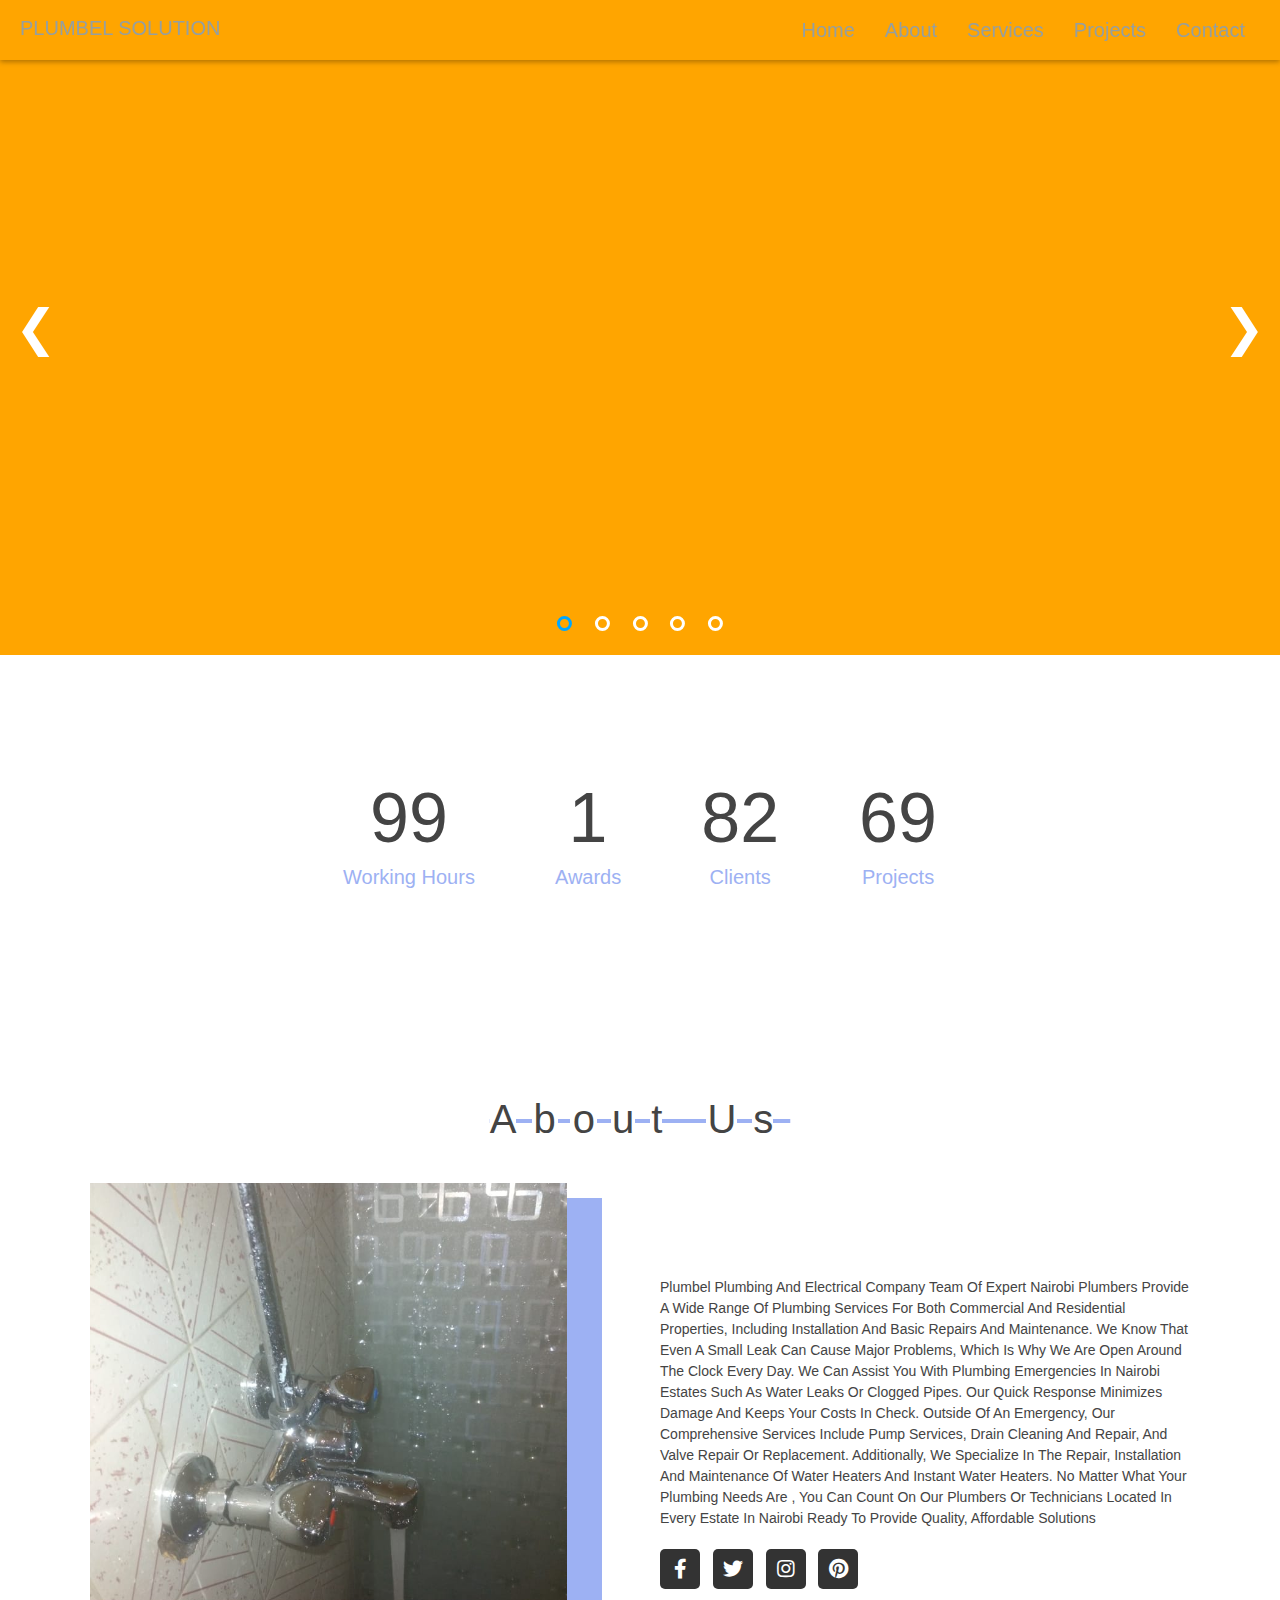
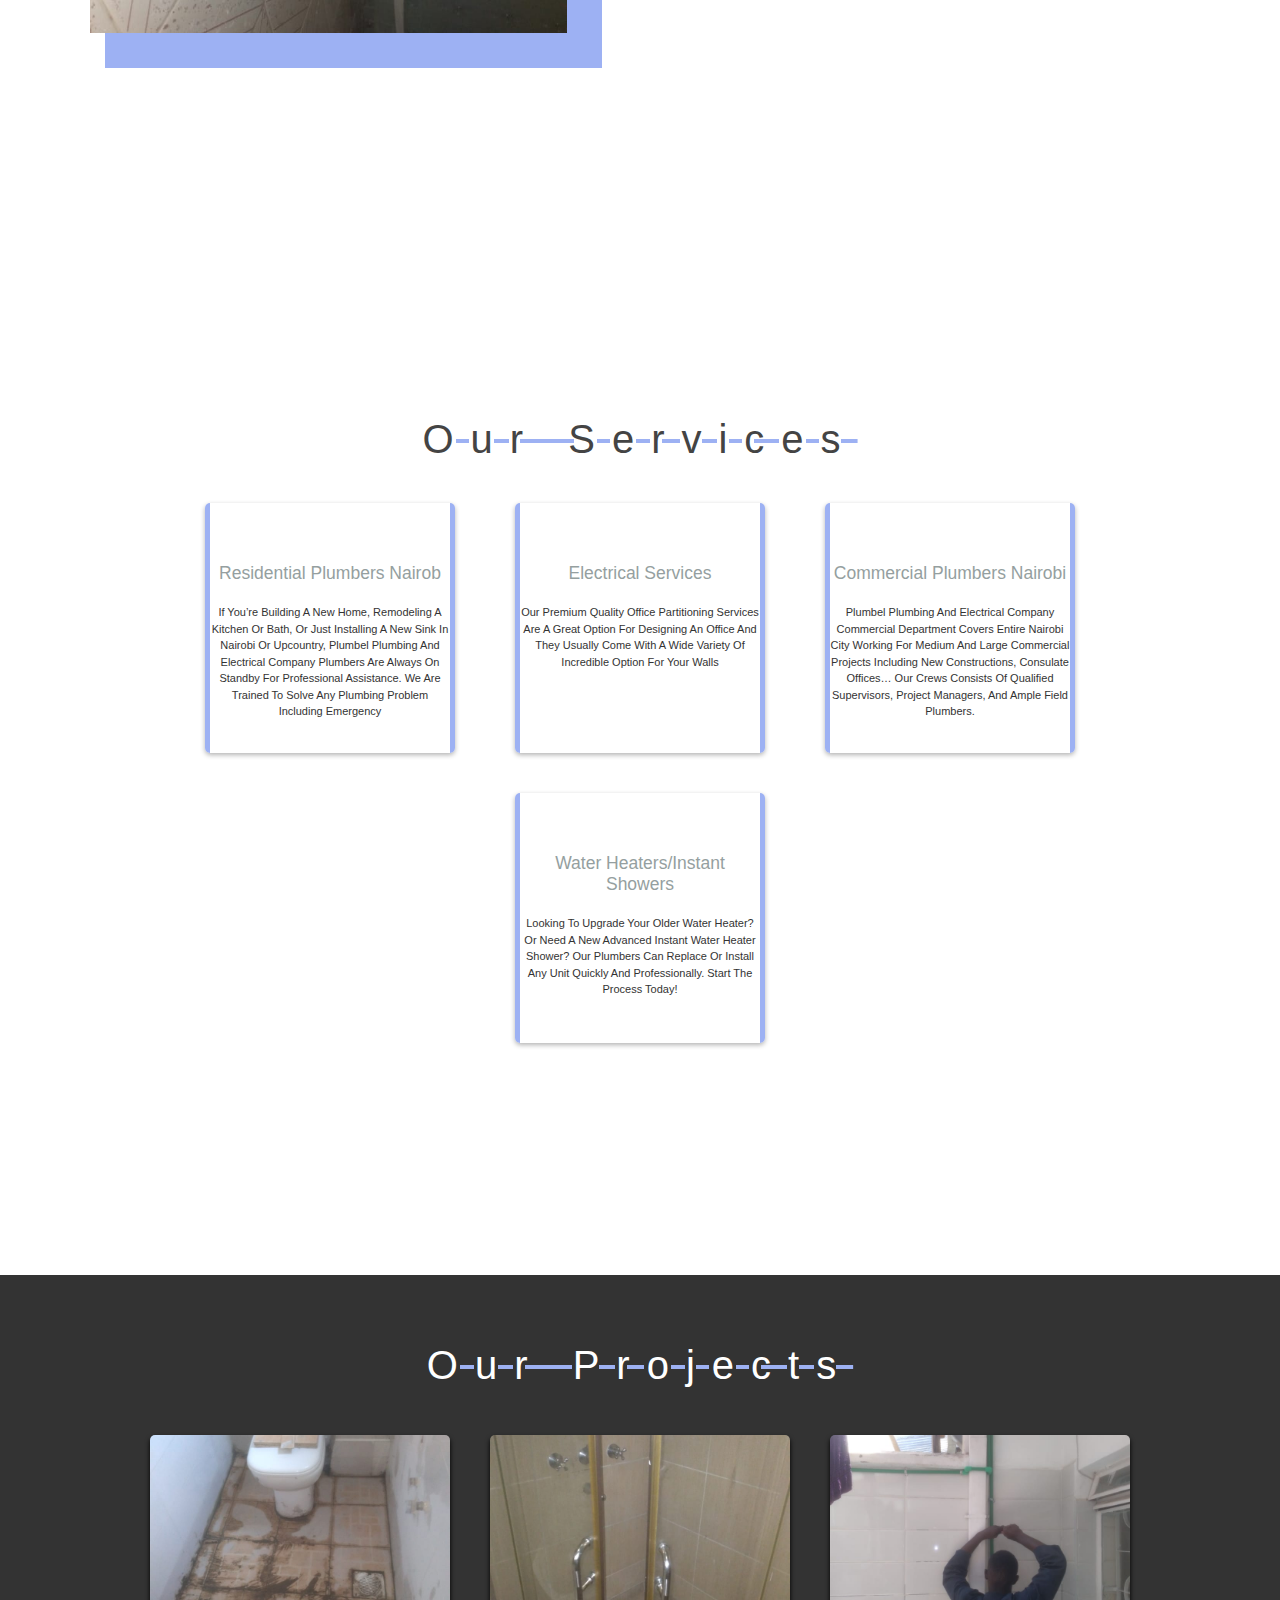
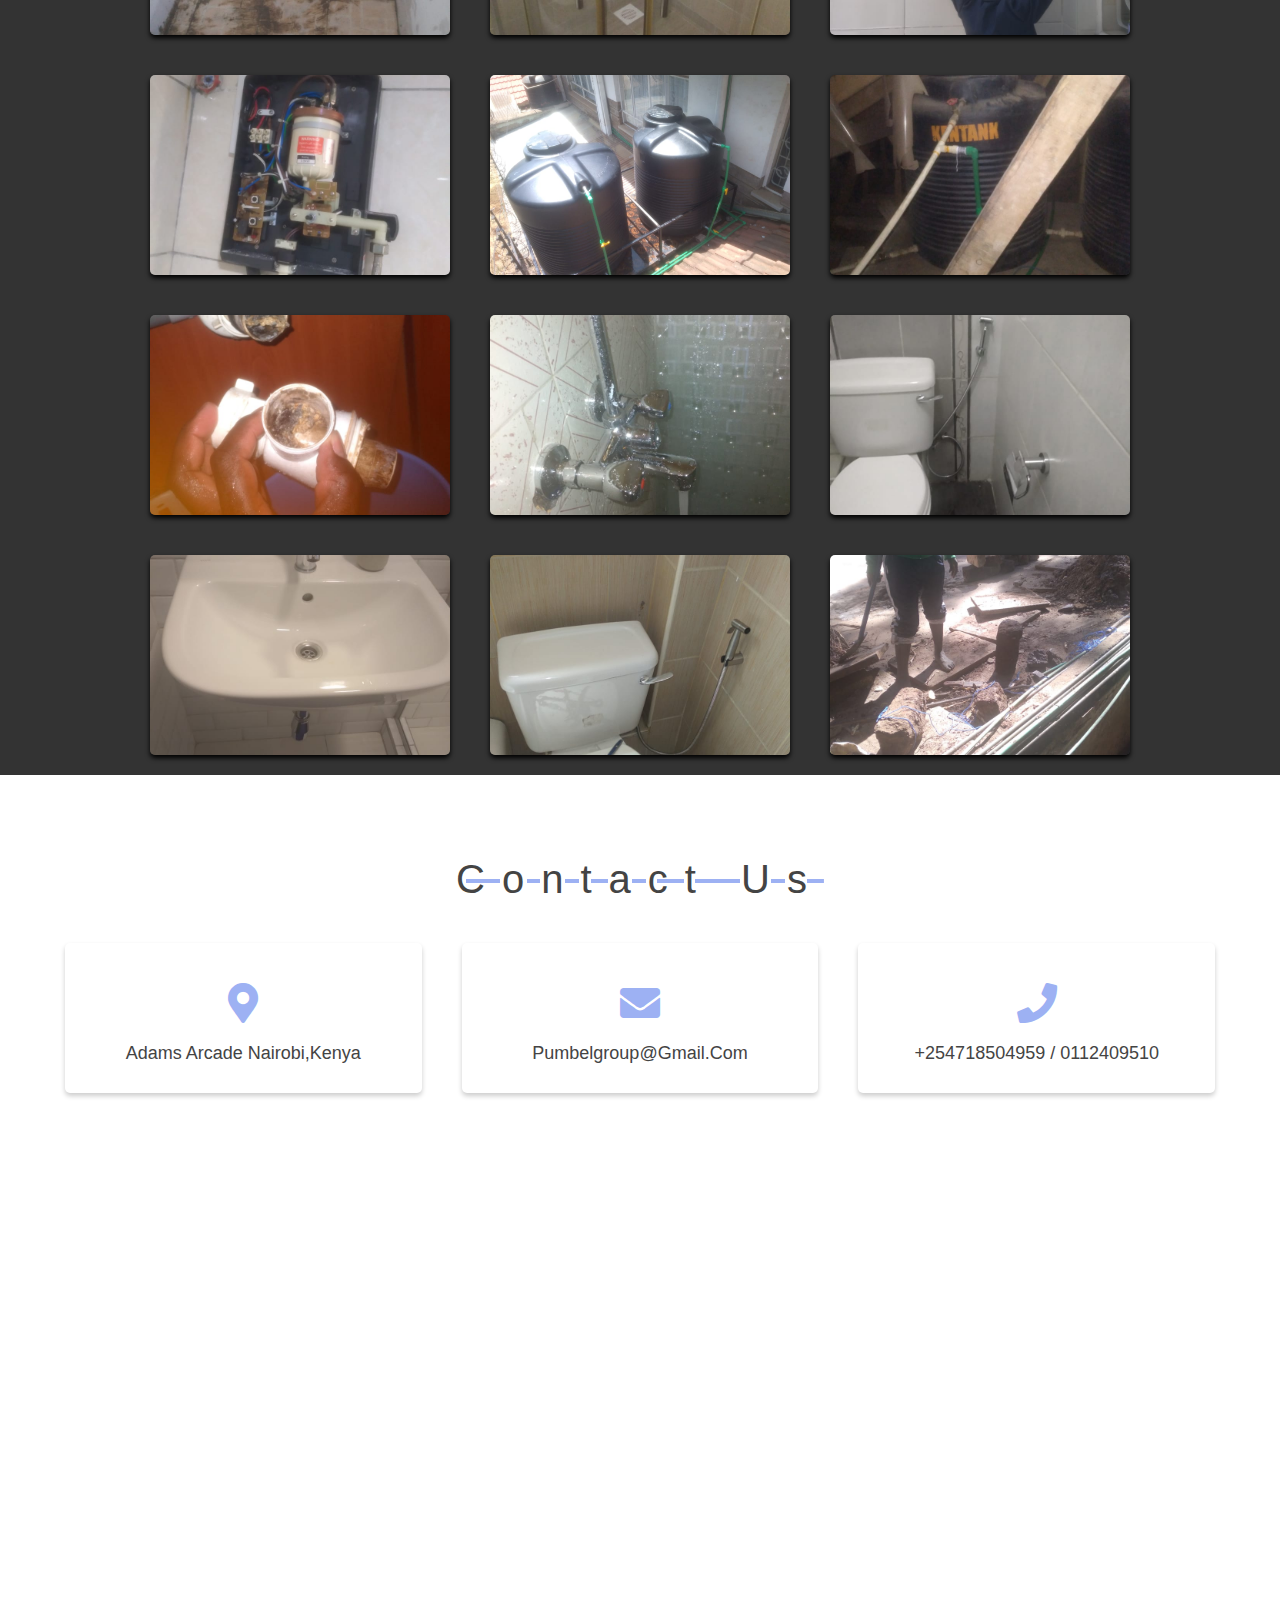
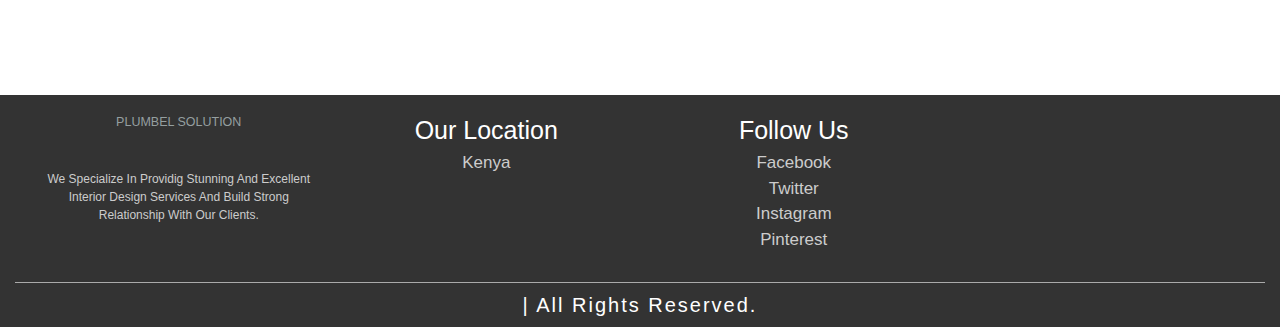
==== index.html @ bd632f6f "Add files via upload" ====
<!DOCTYPE html>
<html lang="en">
<head>
  <meta charset="utf-8">
  <meta name="viewport" content="width=device-width, initial-scale=1">

  <!-- magnific popup css link  -->
  <link rel="stylesheet" href="https://cdnjs.cloudflare.com/ajax/libs/magnific-popup.js/1.1.0/magnific-popup.min.css">

  <!-- font awesome file link  -->
  <link rel="stylesheet" href="https://cdnjs.cloudflare.com/ajax/libs/font-awesome/5.15.1/css/all.min.css">

  <!-- bootstrap file link  -->
  <link rel="stylesheet" href="https://cdnjs.cloudflare.com/ajax/libs/twitter-bootstrap/4.5.3/css/bootstrap.min.css">

  <!-- custom css file link  -->
  <link rel="stylesheet" href="style.css">
  <link rel="stylesheet" href="cssfile.css">
  <title>Plumbel solution</title>
</head>
<body>
  
<!-- header section starts  -->

<header class="header fixed-top" style="background-color: transparent;">
<h2 style="color: rgb(149, 159, 160); Font: bolds;">PLUMBEL SOLUTION</h2>
<a href="#" class="logo"><img src="images/logo.png" alt=""></a>

<nav>
  <ul >
    <li style="color:rgb(21, 124, 241);"><a href="#home">home</a></li>
    <li style="color:rgb(22, 143, 243);"><a href="#about">about</a></li>
    <li style="color:white;"><a href="#service">services</a></li>
    <li style="color:white;"><a href="#project">projects</a></li>
    <li style="color:white;"><a href="#contact">contact</a></li>
  </ul>
</nav>

<div class="fas fa-bars"></div>

</header>

<!-- header section ends -->

<!-- home section starts  -->


<section id="home" class="home container-fluid p-0">

<div class="row hero">
  <div class="slider">
		<!-- fade css -->
		<div class="myslide fade">
			<div class="txt">
        <div class="col pl-3 ml-sm-5 p-0">
          <h1 class="text1">Welcome to</h1>
          <h3 class="text2">Plumbel Solution</h3>
        </div>
			</div>
			<img src="img8.jpeg" style="width: 100%; height: 100%;  object-fit: cover;">
		</div>
		
		<div class="myslide fade">
			<div class="txt">
				<div class="col pl-3 ml-sm-5 p-0">
          <h1 class="text1">Affordable and Perfect</h1>
          <h3 class="text2">Residential And Commercial Buildings</h3>
        </div>
			</div>
			<img src="img10001.jpeg" style="width: 100%; height: 100%;  object-fit: cover;">
		</div>
		
		<div class="myslide fade">
			<div class="txt">
				<div class="col pl-3 ml-sm-5 p-0">
          <h1 class="text1">Perfect Plumbing and Electrical Services</h1>
          <h3 class="text2">instant showers,water boiler and puriferier installation</h3>
        </div>
			</div>
			<img src="img20.jpeg" style="width: 100%; height: 100%;  object-fit: cover;">
		</div>
		
		<div class="myslide fade">
			<div class="txt">
				<div class="col pl-3 ml-sm-5 p-0">
          <h1 class="text1">We Deliver Beyond</h1>
          <h3 class="text2">Your Expectation</h3>
        </div>
			</div>
			<img src="img1002.jpeg" style="width: 100%; height: 100%;  object-fit: cover;">
		</div>
		
		<div class="myslide fade">
			<div class="txt">
        <div class="col pl-3 ml-sm-5 p-0">
          <h1 class="text1"> We Offer Much more</h1>
          <h3 class="text2">solving Water blockages,installation of water pumps</h3>
        </div>
				
		
			</div>
      
			<img src="img1004.jpeg" style="width: 100%; height: 100%;  object-fit: cover;">
		</div>
		<!-- /fade css -->
		
		<!-- onclick js -->
		<a class="prev" onclick="plusSlides(-1)">&#10094;</a>
  		<a class="next" onclick="plusSlides(1)">&#10095;</a>
		
		<div class="dotsbox" style="text-align:center">
			<span class="dot" onclick="currentSlide(1)"></span>
			<span class="dot" onclick="currentSlide(2)"></span>
			<span class="dot" onclick="currentSlide(3)"></span>
			<span class="dot" onclick="currentSlide(4)"></span>
			<span class="dot" onclick="currentSlide(5)"></span>
		</div>
		<!-- /onclick js -->
	</div>
  
</div>

<div class="counting">

<div class="box">
  <h1 class="count" data-count="1200">1200+</h1>
  <h3>working hours</h3>
</div>

<div class="box">
  <h1 class="count" data-count="15">15+</h1>
  <h3>awards</h3>
</div>

<div class="box">
  <h1 class="count" data-count="1000">1000+</h1>
  <h3>clients</h3>
</div>

<div class="box">
  <h1 class="count" data-count="840">840+</h1>
  <h3>projects</h3>
</div>

</div>

</section>

<!-- home section ends -->


<!-- about section starts  -->

<section id="about" class="about container">

<h1 class="heading">about us</h1>

<div class="row align-items-center">

  <div class="col-md-6 image">
    <img  src="img8.jpeg" width="90%" alt="">
  </div>

  <div class="col-md-6 info">
    <p>Plumbel Plumbing and Electrical Company team of expert Nairobi plumbers provide a wide range of plumbing services for both commercial and residential properties, including installation and basic repairs and maintenance. We know that even a small leak can cause major problems, which is why we are open around the clock every day. We can assist you with plumbing emergencies in Nairobi estates such as water leaks or clogged pipes. Our quick response minimizes damage and keeps your costs in check. Outside of an emergency, our comprehensive services include pump services, drain cleaning and repair, and valve repair or replacement.

      Additionally, we specialize in the repair, installation and maintenance of water heaters and instant water heaters. No matter what your plumbing needs are , you can count on our plumbers or technicians located in every estate in Nairobi ready to provide quality, affordable solutions</p>
    <p></p>
    <p> </p>
    <div class="icons">
      <a href="https://www.facebook.com/Perfect-Line-Enterprise-111223291467394" class="fab fa-facebook-f"></a>
      <a href="https://www.twitter.com" class="fab fa-twitter"></a>
      <a href="https://www.instagram.com" class="fab fa-instagram"></a>
      <a href="https://www.pinterest.com" class="fab fa-pinterest "></a>
    </div>
  </div>

</div>

</section>

<!-- about section ends -->

<!-- service section starts  -->

<section id="service" class="service">

<h1 class="heading">our services</h1>

<div class="box-container mx-auto">

  <div class="box">
    <h3 style="color: rgb(149, 159, 160); Font: bolds;"> Residential Plumbers Nairob</h3>
    <p>If you’re building a new home, remodeling a kitchen or bath, or just installing a new sink in Nairobi or upcountry, Plumbel Plumbing and Electrical Company Plumbers are always on standby for professional assistance. We are trained to solve any plumbing problem including emergency</p>
  </div>

  <div class="box">
    <h3 style="color: rgb(149, 159, 160); Font: bolds;"> Electrical services </h3>
    <p>Our premium quality office partitioning services  are a great option for designing an office and they usually come with a wide variety of incredible option for your walls </p>
  </div>

  <div class="box">
    <h3 style="color: rgb(149, 159, 160); Font: bolds;"> Commercial Plumbers Nairobi </h3>
    <p>Plumbel Plumbing and Electrical Company commercial department covers entire Nairobi city working for medium and large commercial projects including new constructions, consulate offices… Our Crews consists of qualified supervisors, project managers, and ample field plumbers. </p>
  </div>

  <div class="box">
    <h3 style="color: rgb(149, 159, 160); Font: bolds;"> Water Heaters/Instant Showers </h3>
    <p>Looking to upgrade your older water heater? Or need a new advanced instant water heater shower? Our plumbers can replace or install any unit quickly and professionally. Start the process today! </p>
  </div>

 
 

 

  

</div>

</section>

<!-- service section ends -->

<!-- project section starts   -->

<section id="project" class="project">

  <div class="heading">our projects</div>
  
  <div class="box-container mx-auto">
  
  <div class="box">
    <a href="img1.jpg" title="">
      <img src="img1.jpeg" alt="">
    </a>
  </div>
  
  <div class="box">
    <a href="img17.jpeg" title="">
      <img src="img17.jpeg" alt="">
    </a>
  </div>
  
  <div class="box">
    <a href="img3.jpeg" title="">
      <img src="img3.jpeg" alt="">
    </a>
  </div>
  
  <div class="box">
    <a href="img14.jpeg" title="">
      <img src="img14.jpeg" alt="">
    </a>
  </div>
  
  <div class="box">
    <a href="img5.jpeg" title="">
      <img src="img5.jpeg" alt="">
    </a>
  </div>
  <div class="box">
    <a href="img6.jpeg" title="">
      <img src="img6.jpeg" alt="">
    </a>
  </div>
  <div class="box">
    <a href="img7.jpeg" title="">
      <img src="img7.jpeg" alt="">
    </a>
  </div>
  <div class="box">
    <a href="img8.jpeg" title="">
      <img src="img8.jpeg" alt="">
    </a>
  </div>
  <div class="box">
    <a href="img9.jpeg" title="">
      <img src="img9.jpeg" alt="">
    </a>
  </div>
  <div class="box">
    <a href="img10.jpeg" title="">
      <img src="img10.jpeg" alt="">
    </a>
  </div>
  <div class="box">
    <a href="img11.jpeg" title="">
      <img src="img11.jpeg" alt="">
    </a>
  </div>
  
  <div class="box">
    <a href="img12.jpeg" title="">
      <img src="img12.jpeg" alt="">
    </a>
  </div>
  
  </div>
  
  </section>

<!-- project section ends -->

<!-- contact section starts  -->

<section id="contact" class="contact">

<h1 class="heading">contact us</h1>

<div class="contact-box-container mx-auto">

<div class="contact-box">
  <i class="fas fa-map-marker-alt"></i>
  <h3>Adams Arcade Nairobi,Kenya</h3>
</div>

<div class="contact-box">
  <i class="fas fa-envelope"></i>
  <h3>pumbelgroup@gmail.com</h3>
  
</div>

<div class="contact-box">
  <i class="fas fa-phone"></i>
  <h3>+254718504959 / 0112409510</h3>
</div>

</div>




</section>

<!-- contact section ends -->

<!-- footer section starts  -->

<section class="container-fluid footer">

<div class="row">

<div class="col-md-3">
  <h5 style="color: rgb(149, 159, 160); Font: bolds;">PLUMBEL SOLUTION</h5>
  <h2><img src="images/logo.png" alt=""></h2>
  <p>We specialize in providig stunning and excellent interior design services and  build strong relationship with our clients.</p>
</div>

<div class="col-md-3">
  <h2>our location</h2>
  <div class="list">
    <a href="#">Kenya</a>
    
  </div>
</div>

<div class="col-md-3">
  <h2>follow us</h2>
  <div class="list">
    <a href="shttps://www.facebook.com/Perfect-Line-Enterprise-111223291467394">facebook</a>
    <a href="https://www.twitter.com">twitter</a>
    <a href="https://www.instagram.com">instagram</a>
    <a href="https://www.pinterest.com">pinterest</a>
  </div>
</div>



</div>

<h1 class="credit"><span></span> | All rights reserved. </h1>

</section>

<!-- footer section ends -->












<script src="jsfile.js"></script>

<!-- jquery file link  -->
<script src="https://cdnjs.cloudflare.com/ajax/libs/jquery/3.5.1/jquery.min.js"></script>

<!-- magnific popup link  -->
<script src="https://cdnjs.cloudflare.com/ajax/libs/magnific-popup.js/1.1.0/jquery.magnific-popup.min.js"></script>

<!-- main/custom javascript file link  -->
<script src="main.js"></script>

</body>
</html>
---- style.css ----
@import url('https://fonts.googleapis.com/css2?family=Exo+2:ital,wght@0,200;0,300;0,400;0,500;0,600;1,300;1,400;1,500&display=swap');

:root{
  --orange: rgb(157, 177, 243);
}

*{
  margin:0; padding:0;
  box-sizing: border-box;
  transition:all .2s linear;
  text-transform: capitalize;
  font-family: 'Exo 2', sans-serif;
}

html{
  font-size: 62.5%;
  scroll-behavior: smooth;
}

body{
  overflow-x: hidden;
}

.heading{
  font-size: 4rem;
  text-align: center;
  letter-spacing: 1.7rem;
  color:#444;
  margin:2rem 0;
  padding-top: 6rem;
  text-decoration: underline;
  text-decoration-style: solid;
  text-decoration-color: var(--orange);
  text-underline-offset:-1.4rem;
}

.header{
  display: flex;
  align-items: center;
  justify-content: space-between;
  width:100%;
  background:#fff;
  z-index: 100;
  padding:1rem 2rem;
  box-shadow: 0 .2rem .5rem rgba(0,0,0,.3);
}

.header .logo img{
  height: 4rem;
}

.header nav ul{
  list-style-type: none;
  display: flex;
  align-items: center;
  justify-content: space-around;
  margin:0; padding:0;
}

.header nav ul li{
  margin: 0 1.5rem;
}

.header nav ul li a{
  font-size: 2rem;
  color:rgb(149, 159, 160);
}

.header nav ul li a:hover{
  color: rgb(254, 255, 255);
  text-decoration: none;
}

.header .fa-bars{
  font-size: 2.5rem;
  color:#666;
  cursor: pointer;
  display: none;
}


.home .hero{
  min-height: 60vh;
  background: url(../images/bg-image.jpg) no-repeat;
  background-size: cover;
  background-position: center;
  display: flex;
  align-items: center;
}

.home .row{
  margin:0;
}

.home .hero .text1{
  font-size: 5rem;
  width:45rem;
  background:#fff;
  padding:1rem;
  text-align: center;
  opacity: .8;
  color:rgb(149, 159, 160);
}

.home .hero .text2{
  font-size: 3rem;
  width:35rem;
  background:var(--orange);
  padding:1rem;
  text-align: center;
  opacity: .8;
  margin-top: 1rem;
  color:#fff;
}


.home .counting{
  min-height: 40vh;
  padding:2rem 0;
  display: flex;
  align-items: center;
  justify-content: center;
  flex-wrap: wrap;
}

.home .counting .box{
  margin: 2rem 4rem;
  text-align: center;
}

.home .counting .box .count{
  font-size: 7rem;
  color:#444;
}

.home .counting .box h3{
  font-size: 2rem;
  color:var(--orange);
}

.about{
  min-height: 100vh;
  padding-bottom: 3rem;
}

.about .image{
  padding:2rem;
}

.about .image img{
  height:45rem;
  object-fit: cover;
  box-shadow: 2.5rem 2.5rem 0 1rem var(--orange);
}

.about .info{
  padding:2rem;
  margin-top: 3rem;
}

.about .info h2{
  color:var(--orange);
  font-size: 3rem;
}

.about .info p{
  font-size: 1.4rem;
  color:#444;
  margin:2rem 0;
}

.about .info .icons a{
  font-size: 2rem;
  height: 4rem;
  width:4rem;
  line-height: 4rem;
  text-align: center;
  background:#333;
  color:#fff;
  border-radius: .5rem;
  margin-right: 1rem;
  text-decoration: none;
}

.about .info .icons a:hover{
  background:var(--orange);
}

.service{
  min-height: 100vh;
}

.service .box-container{
  width:90%;
  display: flex;
  justify-content: center;
  flex-wrap: wrap;
}

.service .box-container .box{
  height:25rem;
  width:25rem;
  box-shadow: 0 .2rem .5rem rgba(0,0,0,.3);
  border-left: .5rem solid var(--orange);
  border-right: .5rem solid var(--orange);
  border-radius: .5rem;
  text-align: center;
  padding-top: 6rem;
  margin:2rem 3rem;
}

.service .box-container .box .fas{
  color:var(--orange);
  font-size: 5rem;
}

.service .box-container .box p{
  color:#333;
  font-size: 1.1rem;
  margin:2rem 0;
}

.project{
  min-height:100vh;
  background:#333;
}

.project .heading{
  color:#fff;
}

.project .box-container{
  display: flex;
  justify-content: center;
  flex-wrap: wrap;
}

.project .box-container .box{
  height:20rem;
  width:30rem;
  border-radius: .5rem;
  margin:2rem;
  overflow: hidden;
  box-shadow: 0 .3rem .5rem #000;
}

.project .box-container .box img{
  height:100%;
  width:100%;
  object-fit: cover;
}

.project .box-container .box:hover img{
  transform: scale(1.3);
}


.contact{
  min-height: 100vh;
}

.contact-box-container{
  width:93%;
  display: flex;
  justify-content: center;
  flex-wrap: wrap;
}

.contact-box-container .contact-box{
  height:15rem;
  flex:1 0 30rem;
  margin:2rem;
  box-shadow: 0 .3rem .5rem rgba(0,0,0,.2);
  border-radius: .5rem;
  text-align: center;
  padding-top: 4rem;
}

.contact-box-container .contact-box i{
  color:var(--orange);
  font-size: 4rem;
}

.contact-box-container .contact-box h3{
  font-size: 1.8rem;
  color:#444;
  margin:2rem 0;
}

.contact .form-container{
  width:90%;
  box-shadow: 0 .3rem .5rem rgba(0,0,0,.2);
  border-radius: .5rem;
  padding:1rem 3rem;
  margin-bottom: 2rem;
}

.contact .form-container form input, textarea{
  height:4.5rem;
  padding:0 1rem;
  margin:2rem 0;
  font-size: 1.5rem;
  box-shadow: 0 .3rem .5rem rgba(0,0,0,.2);
  border:none;
  outline: none;
  color:#333;
}

.contact .form-container form .inputBox{
  display: flex;
  justify-content: space-between;
}

.contact .form-container form input[type="text"]{
  width:49%;
}

.contact .form-container form input[type="email"]{
  width:100%;
}

.contact .form-container form textarea{
  width:100%;
  height:20rem;
  padding:1rem;
  resize: none;
  overflow-y: auto;
}

.contact .form-container form input[type="submit"]{
  background:var(--orange);
  width:15rem;
  color:#fff;
  font-size: 2rem;
}

.contact .form-container form input[type="submit"]:hover{
  opacity:.8;
}

.footer{
  background:#333;
  text-align: center;
}

.footer .row{
  width:100%;
  margin-left: 0;
  padding:1rem;
}

.footer .row .col-md-3{
  margin:1rem 0;
}

.footer h2{
  font-size: 2.5rem;
  color:#fff;
}

.footer p{
  font-size: 1.2rem;
  color:#ccc;
}

.footer .list{
  display: flex;
  flex-flow: column;
}

.footer .list a{
  color:#ccc;
  font-size: 1.7rem;
}

.footer .letter p{
  font-size: 2rem;
}

.footer .letter input[type="email"]{
  outline: none;
  border: none;
  background:none;
  padding:0 1rem;
  color:#fff;
  height:3rem;
  width:100%;
  border:.1rem solid #fff;
  font-size: 1.5rem;
}

.footer .letter input[type="submit"]{
  outline: none;
  border: none;
  background:#fff;
  margin:1rem 0;
  width:10rem;
  font-size: 1.6rem;
}

.footer .letter input[type="submit"]:hover{
  background:var(--orange);
  color:#fff;
}

.footer .credit{
  width: 100%;
  text-align: center;
  color:#fff;
  font-size: 2rem;
  padding:1rem 0;
  margin:1rem 0;
  margin-bottom: 0;
  border-top: .1rem solid #aaa;
  letter-spacing: .2rem;
}

.footer .credit span{
  color:var(--orange);
}












.fa-times{
  transform: rotate(180deg);
}

/* media queries  */

@media (max-width:768px){

  html{
    font-size: 50%;
  }

  .header .fa-bars{
    display: block;
  }

  .header nav{
    position: fixed;
    top:6rem; right: -120%;
    height:calc(100vh - 6rem);
    width:100vw;
    background: rgba(0,0,0,.5);
    z-index: 1000;
    border-top: .1rem solid rgba(0,0,0,.3);
  }

  .header nav ul{
    height: 100%;
    width:33rem;
    background:#fff;
    flex-flow: column;
    justify-content: center;
    float: right;
  }

  .header nav ul li{
    margin:1rem 0;
  }

  .header nav ul li a{
    display: block;
    padding:.5rem 0;
    border: .1rem solid rgba(0,0,0,.3);
    width:25rem;
    border-radius: 5rem;
    text-align: center;
  }

  .header nav ul li a:hover{
    background:#333;
    color:#fff;
  }

  .header .nav-toggle{
    right: 0%;
  }

}

@media (max-width:400px){
  .home .hero .text1{
    font-size: 3.5rem;
    width: 33rem;
  }
  .home .hero .text2{
    font-size: 2.5rem;
    width: 30rem;
  }
}
---- cssfile.css ----
/* 1 */
*{
	margin: 0;
	padding: 0;
	box-sizing: border-box;
	font-family: sans-serif;
}
header{
    height: 60px;
    width: 100%;
    position: absolute;
    top: 0;
	z-index: 2;
 
}
#logo{
    line-height: 60px;
    margin-left: 40px;
    display: inline-block;
	cursor: pointer;
	font-size: 30px;
	font-weight: bold;
	color: orange; /* blue */
}
#logo:hover{
    color: #eef9ff; /* white */
}
#logo-s{
	color: #eef9ff; /* white */
	margin-left: 5px;
}
#logo:hover #logo-s{
	color: orange; /* blue */
}
.sign{
	float: right;
	line-height: 60px;
	margin-right: 40px;
}
.sign a{
	color: #fff;
	font-weight: bold;
	text-decoration: none;
}
.act{
	border: 2px solid #fff;
	border-radius: 50px;
	padding: 6px 15px;
}
.sign a:hover{
	color:orange; /* blue */
	border-color: orange; /* blue */
}
/* /1 */

/* 2 */
.slider{
	position: relative;
	width: 100%;
	background: orange; /* darckblue */
}
.myslide{
	height: 655px;
	display: none;
	overflow: hidden;
}

.prev, .next{
	position: absolute;
	top: 50%;
	transform: translate(0, -50%);
	font-size: 50px;
	padding: 15px;
	cursor: pointer;
	color: #fff;
	transition: 0.1s;
	user-select: none;
}
.prev:hover, .next:hover{
	color: #00a7ff; /* blue */
}
.next{
	right: 0;
}
.dotsbox{
	position: absolute;
	left: 50%;
	transform: translate(-50%);
	bottom: 20px;
	cursor: pointer;
}
.dot{
	display: inline-block;
	width: 15px;
	height: 15px;
	border: 3px solid #fff;
	border-radius: 50%;
	margin: 0 10px;
	cursor: pointer;
}
/* /2 */

/* javascript */
.active, .dot:hover{
	border-color: #00a7ff; /* blue */
}
/* /javascript */

/* muslide add fade */
.fade {
  -webkit-animation-name: fade;
  -webkit-animation-duration: 1.5s;
  animation-name: fade;
  animation-duration: 1.5s;
}

@-webkit-keyframes fade {
  from {opacity: 0.8}
  to {opacity: 1}
}

@keyframes fade {
  from {opacity: 0.8}
  to {opacity: 1}
}
/* /muslide add fade */

/* 3 */
.txt{
	position: absolute;
	color: #fff;
	letter-spacing: 2px;
	line-height: 35px;
	top: 40%;
	left: 15%;
	-webkit-animation-name: posi;
  	-webkit-animation-duration: 2s;
  	animation-name: posi;
  	animation-duration: 2s;
	z-index: 1;
}

@-webkit-keyframes posi {
  from {left: 25%;}
  to {left: 15%;}
}


@keyframes posi {
  from {left: 25%;}
  to {left: 15%;}
}

.txt h1{
	color: #00a7ff; /* blue */
	font-size: 50px;
	margin-bottom: 20px;
}
.txt p{
	font-weight: bold;
	font-size: 20px;
}
/* /3 */

/* 4 */
img{/*
	transform: scale(1.5, 1.5);
	-webkit-animation-name: zoomin;
  	-webkit-animation-duration: 40s;
  	animation-name: zoomin;
  	animation-duration: 40s;*/
}
@-webkit-keyframes zoomin {
  from {transform: scale(1, 1);}
  to {transform: scale(1.5, 1.5);}
}


@keyframes zoomin {
  from {transform: scale(1, 1);}
  to {transform: scale(1.5, 1.5);}
}
/* /4 */



/* 5 */
@media screen and (max-width: 800px){
	.myslide{
		height: 500px;
	}
	.txt{
		letter-spacing: 2px;
		line-height: 25px;
		top: 50%;
		left: 50%;
		transform: translate(-50%, -50%);
		-webkit-animation-name: posi2;
		-webkit-animation-duration: 2s;
		animation-name: posi2;
		animation-duration: 2s;
	}

	@-webkit-keyframes posi2 {
	  from {top: 35%;}
	  to {top: 50%;}
	}


	@keyframes posi2 {
	  from {top: 35%;}
	  to {top: 50%;}
	}

	.txt h1{
		font-size: 40px;
	}
	.txt p{
		font-size: 13px;
	}

}
/* /5 */

/* 6 */
@media screen and (max-width: 520px){
	.txt h1{
		font-size: 30px;
		margin-bottom: 20px;
	}
	.sign{
		margin-right: 20px;
	}
	.sign a{
		font-size: 12px;
	}
}
/* /6 */
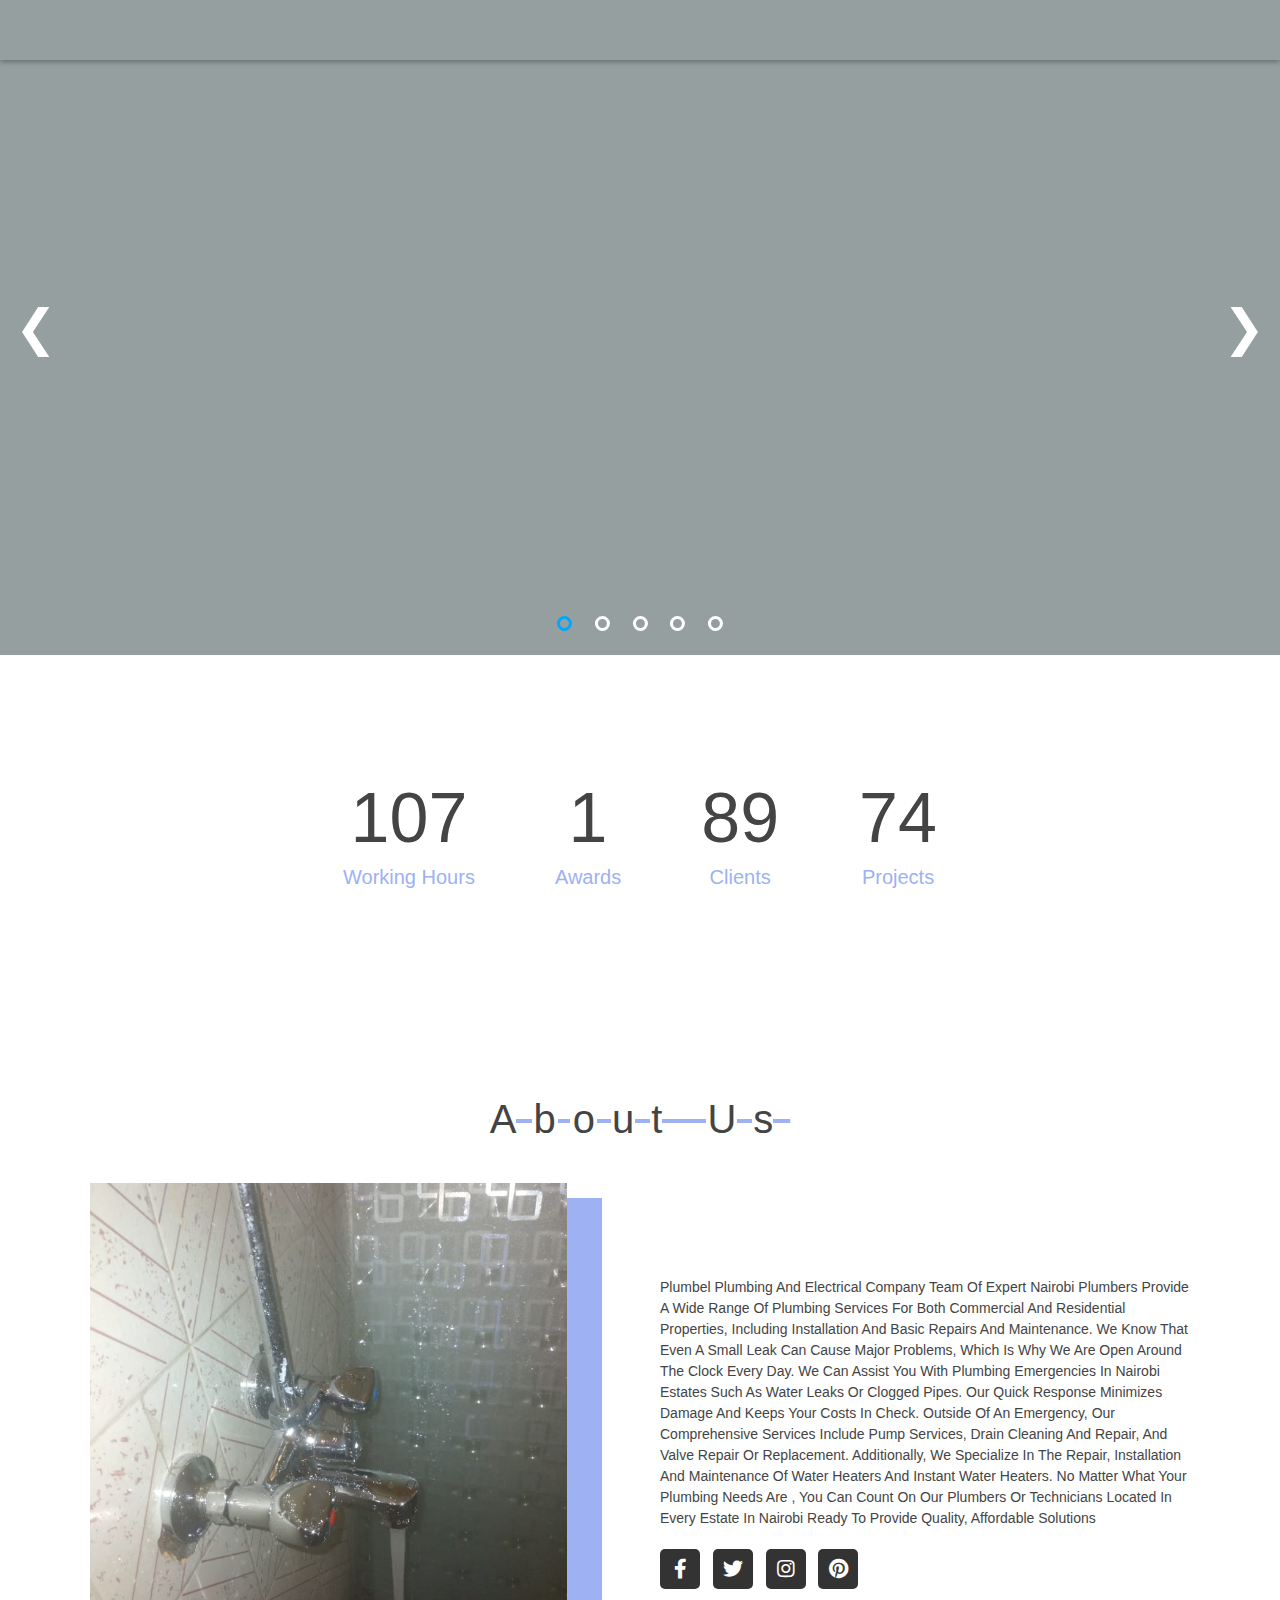
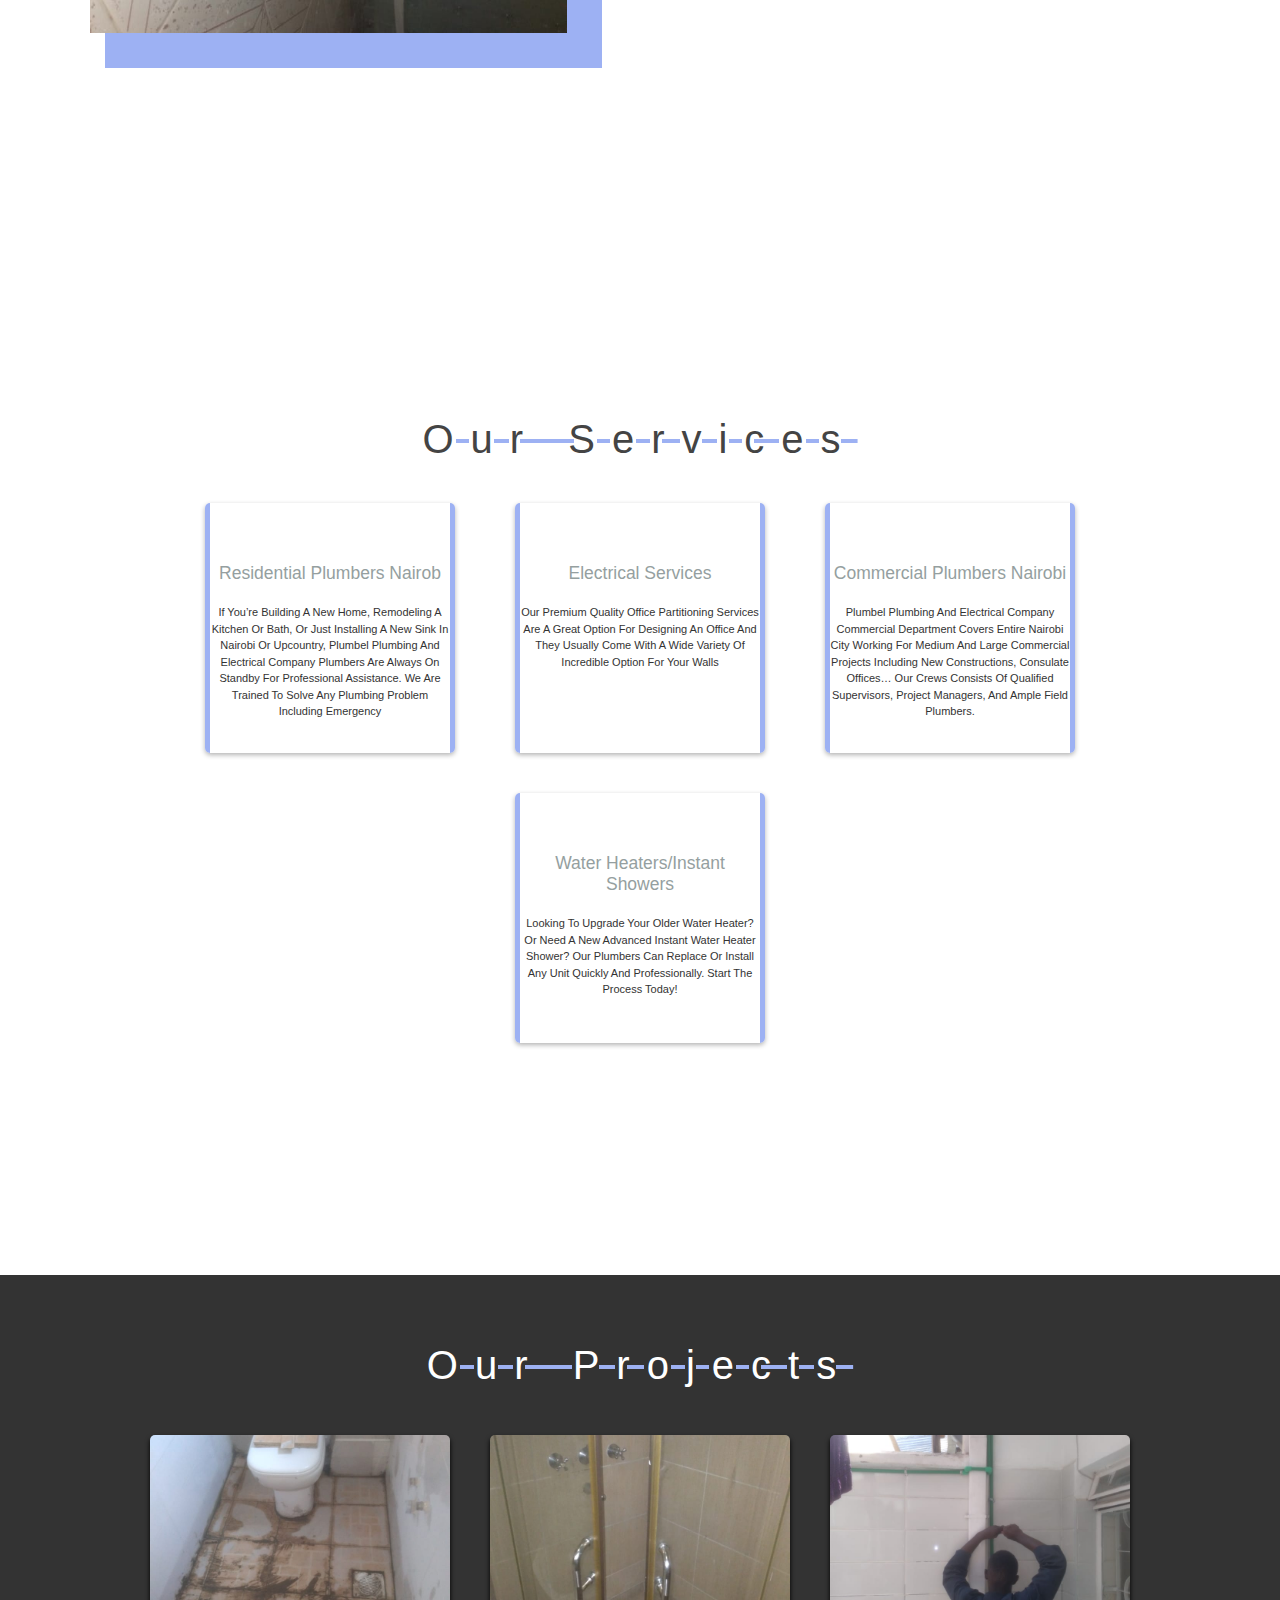
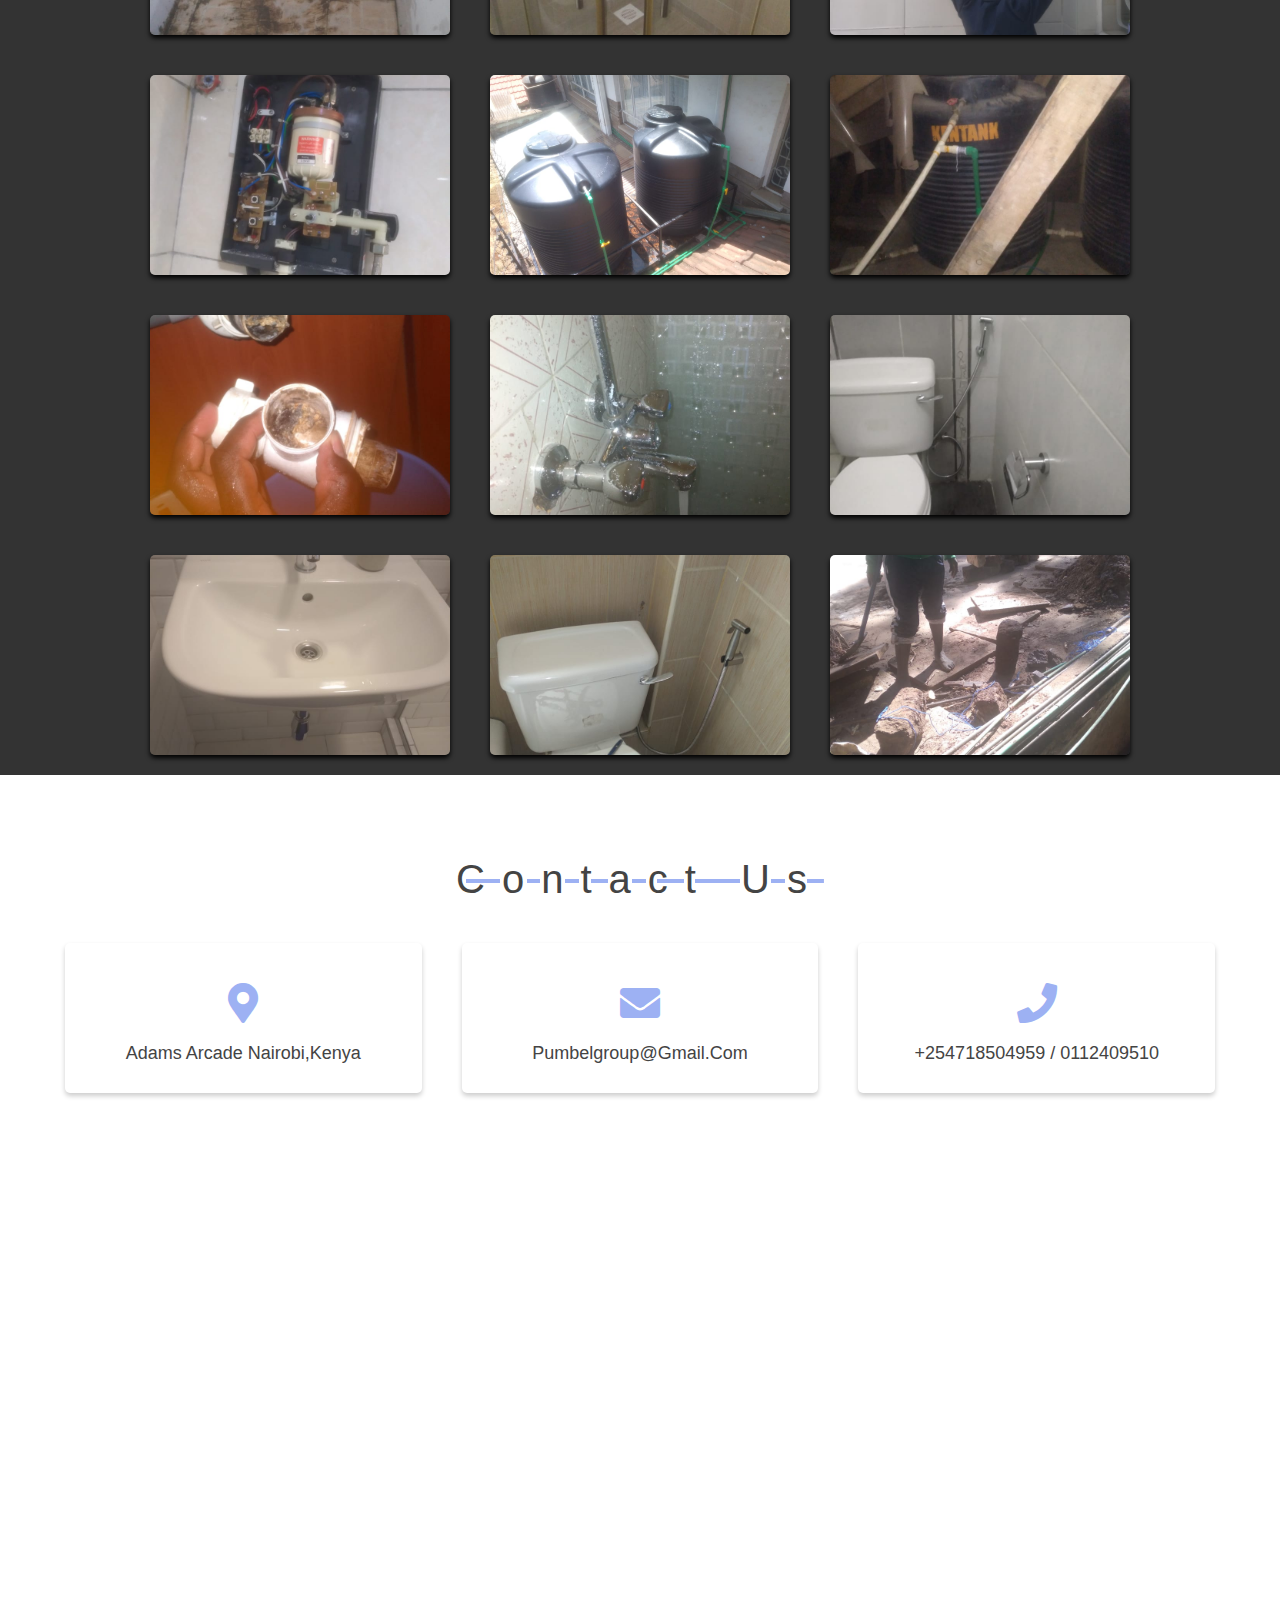
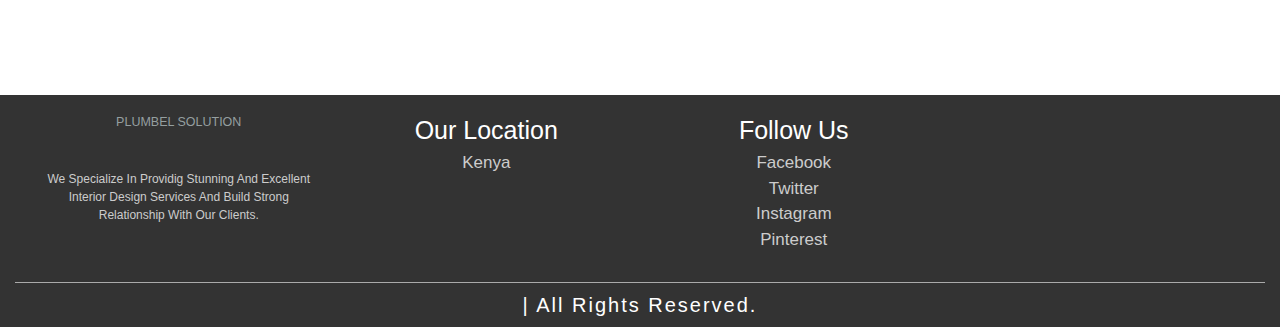
==== commit 49c162dd: "Update index.html" ====
--- a/index.html
+++ b/index.html
@@ -23,7 +23,7 @@
 <!-- header section starts  -->
 
 <header class="header fixed-top" style="background-color: transparent;">
-<h2 style="color: rgb(149, 159, 160); Font: bolds;">PLUMBEL SOLUTION</h2>
+<h2 style="color: rgb(149, 159, 160); Font: bolds; font-size:24px;">PLUMBEL SOLUTION</h2>
 <a href="#" class="logo"><img src="images/logo.png" alt=""></a>
 
 <nav>
@@ -398,4 +398,4 @@
 <script src="main.js"></script>
 
 </body>
-</html>+</html>
--- a/cssfile.css
+++ b/cssfile.css
@@ -31,7 +31,7 @@
 	margin-left: 5px;
 }
 #logo:hover #logo-s{
-	color: orange; /* blue */
+	color:rgb(149, 159, 160); /* blue */
 }
 .sign{
 	float: right;
@@ -49,8 +49,8 @@
 	padding: 6px 15px;
 }
 .sign a:hover{
-	color:orange; /* blue */
-	border-color: orange; /* blue */
+	color:rgb(149, 159, 160); /* blue */
+	border-color: rgb(149, 159, 160); /* blue */
 }
 /* /1 */
 
@@ -58,7 +58,7 @@
 .slider{
 	position: relative;
 	width: 100%;
-	background: orange; /* darckblue */
+	background: rgb(149, 159, 160); /* darckblue */
 }
 .myslide{
 	height: 655px;
@@ -78,7 +78,7 @@
 	user-select: none;
 }
 .prev:hover, .next:hover{
-	color: #00a7ff; /* blue */
+	color:rgb(149, 159, 160); /* blue */
 }
 .next{
 	right: 0;
